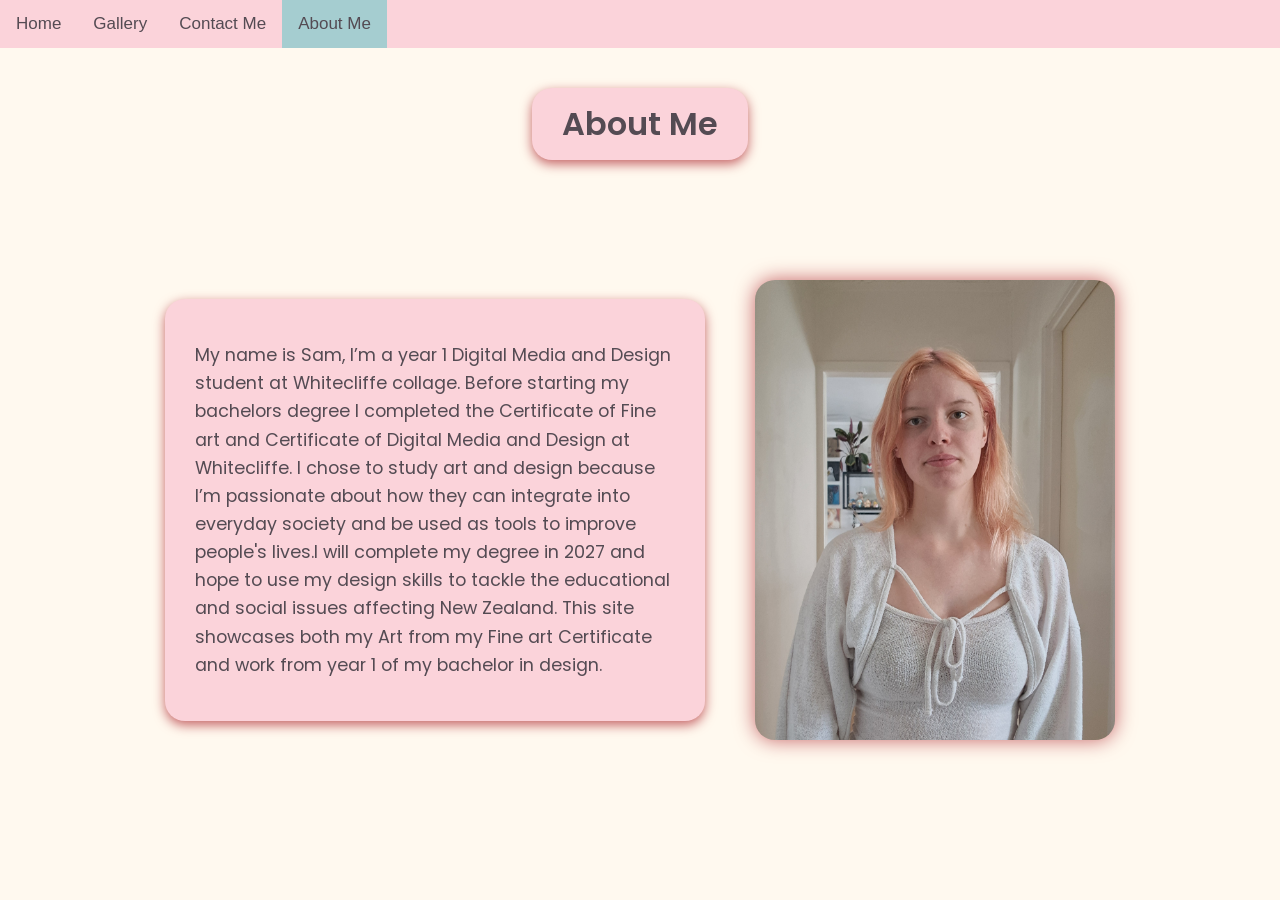
==== aboutme.html @ 49aa2a81 "made websaite" ====
<!DOCTYPE html>
<html lang="en">
<head>
  <meta charset="UTF-8" />
  <meta name="viewport" content="width=device-width, initial-scale=1.0" />
  <title>About Me</title>
  <link href="https://fonts.googleapis.com/css2?family=Poppins:wght@300;400;600&display=swap" rel="stylesheet">
  <link rel="stylesheet" href="style.css" />
    <link rel="stylesheet" href="global.css" />

  <style>
    
    
    body {
      margin: 0;
      font-family: 'Poppins', sans-serif;
      background-color: #fff9ef;
      color:#544b53 ;
      
    }

    /* Centered Page Title */
    h1 {
      text-align: center;
      background-color: #fbd3da;
      padding: 12px 30px;
      border-radius: 20px;
      display: inline-block;
      margin: 40px auto;
      font-weight: 600;
      box-shadow: 0 4px 12px #c56365;
    }

    .title-container {
      text-align: center;
      width: 100%;
    }

    /* About Section Layout */
    .about-section {
      display: flex;
      justify-content: center;
      align-items: center;
      gap: 50px;
      padding: 80px 40px;
    }

    /* Text Box */
    .about-text-box {
      background-color: #fbd3da;
      padding: 25px 30px;
      border-radius: 20px;
      width: 40%;
      font-size: 1.1rem;
      line-height: 1.6;
      box-shadow: 0 4px 12px #c56365;
      animation: subtleGlow 6s ease-in-out infinite;
    }

    /* Image Box */
    .about-image-box {
      width: 360px;
      height: 460px;
      border-radius: 20px;
      background-size: cover;
      background-position: center;
      background-color: #8e5580; /* placeholder color */
      overflow: hidden;
      box-shadow: 0 0 20px #c56365;
      transition: transform 1s ease, box-shadow 1s ease;
      animation: subtleGlow 6s ease-in-out infinite;
    }

    /* Hover Glow */
    .about-image-box:hover {
      transform: scale(1.05);
      box-shadow: 0 0 40px #c56365;
    }

    /* Pulse Animation */
    @keyframes subtleGlow {
      0% { box-shadow: 0 0 15px #c56365; }
      50% { box-shadow: 0 0 30px #c56365; }
      100% { box-shadow: 0 0 15px #c56365; }
    }

    /* Responsive */
    @media (max-width: 900px) {
      .about-section {
        flex-direction: column;
        text-align: center;
      }

      .about-text-box {
        width: 80%;
      }
    }
  </style>
</head>
<body>


<div class="topnav">
  <a  href="website.html">Home</a>
  <a href="gallery.html">Gallery</a>
  <a href="contactme.html">Contact Me</a>
  <a class="active" href="aboutme.html">About Me </a>
  </div>


  <div class="title-container">
    <h1>About Me</h1>
  </div>

  <section class="about-section">
    <div class="about-text-box">
      <p>
        My name is Sam, I’m a year 1 Digital Media and Design student at Whitecliffe collage. Before starting my bachelors degree I completed the Certificate of Fine art and Certificate of Digital Media and Design at Whitecliffe. I chose to study art and design because I’m passionate about how they can integrate into everyday society and be used as tools to improve people's lives.I will complete my degree in 2027 and hope to use my design skills to tackle the educational and social issues affecting New Zealand. This site showcases both my Art from my Fine art Certificate and work from year 1 of my bachelor in design.   
      </p>
    </div>

    <!-- Replace the background-image URL with your own image file -->
    <div class="about-image-box" style="background-image: url('./Websiteimages/me.jpg');"></div>
  </section>
</body>
</html>
---- global.css ----
body {
  margin: 0 !important;
}


.topnav {
  overflow: hidden;
  background-color: #fbd3da;
  justify-content: space-evenly;
  z-index: 100;
}

.topnav a {
    font-family: Arial, Helvetica, sans-serif;
  float: left;
  color: #544b53;
  text-align: space-evenly;
  padding: 14px 16px;
  text-decoration: none;
  font-size: 17px;
}

.topnav a:hover {
  flex-direction: row;
  justify-content: space-evenly;
  background-color: #a5cdd0;
  color:#544b53;
}

.topnav a.active {
  background-color: #a5cdd0;
  color: #544b53;
}


a {
  color: pink;
}
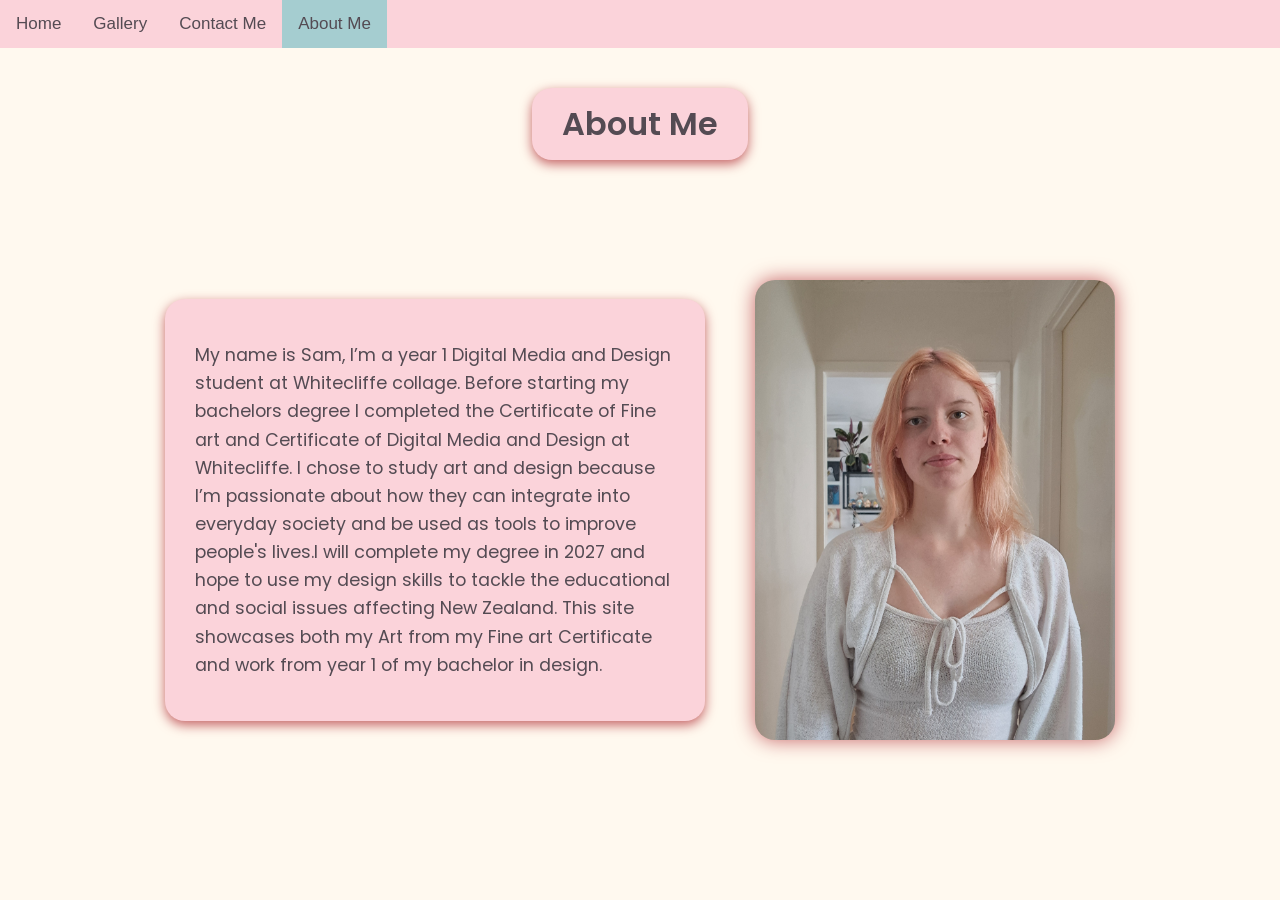
==== commit 9a8a945e: "fixed bkn links and changed color of bk" ====
--- a/aboutme.html
+++ b/aboutme.html
@@ -101,7 +101,7 @@
 
 
 <div class="topnav">
-  <a  href="website.html">Home</a>
+  <a  href="index.html">Home</a>
   <a href="gallery.html">Gallery</a>
   <a href="contactme.html">Contact Me</a>
   <a class="active" href="aboutme.html">About Me </a>
--- a/global.css
+++ b/global.css
@@ -1,6 +1,7 @@
 
 body {
   margin: 0 !important;
+  background-color: #fef8eb;
 }
 
 
